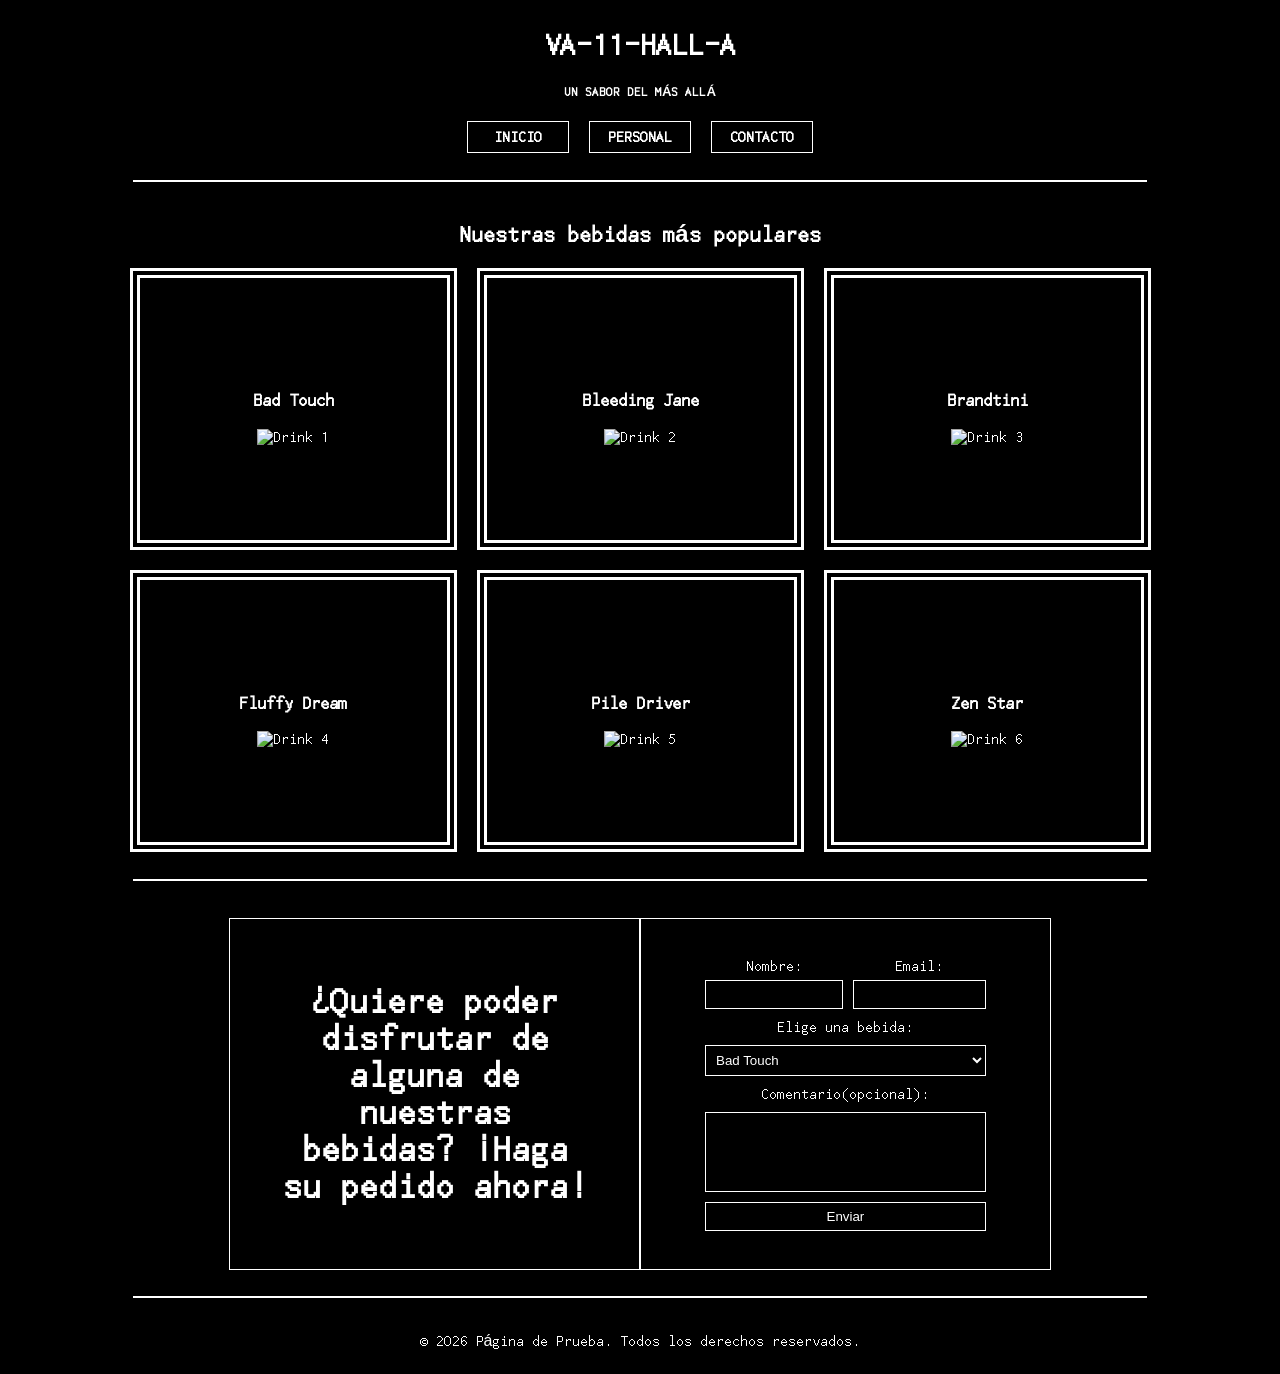
==== index.html @ 818af2e3 "Primer commit" ====
<!DOCTYPE html>
<html lang="en">
<head>
    <meta charset="UTF-8">
    <meta name="viewport" content="width=device-width, initial-scale=1.0">
    <title>Document</title>
    <link rel="stylesheet" href="styles.css">
    <script src="script.js"></script>
</head>
<body>
    <header>
        <h1>VA-11-HALL-A</h1>
        <h5>UN SABOR DEL MÁS ALLÁ</h5>
        <nav>
            <ul>
                <li><a href="#inicio">INICIO</a></li>
                <li><a href="#personal">PERSONAL</a></li>
                <li><a href="#contacto">CONTACTO</a></li>
            </ul>
        </nav>
    </header>
    <hr>
    <section>
        <h2>Nuestras bebidas más populares</h2>
        <div class="bebidas-grid">
            <div class="bebida-card">
                <h3>Bad Touch</h3>
                <img src="drink1.jpg" alt="Drink 1">
            </div>
            <div class="bebida-card">
                <h3>Bleeding Jane</h3>
                <img src="drink2.jpg" alt="Drink 2">
            </div>
            <div class="bebida-card">
                <h3>Brandtini</h3>
                <img src="drink3.jpg" alt="Drink 3">
            </div>
            <div class="bebida-card">
                <h3>Fluffy Dream</h3>
                <img src="drink4.jpg" alt="Drink 4">
            </div>
            <div class="bebida-card">
                <h3>Pile Driver</h3>
                <img src="drink5.jpg" alt="Drink 5">
            </div>
            <div class="bebida-card">
                <h3>Zen Star</h3>
                <img src="drink6.jpg" alt="Drink 6">
            </div>
        </div>
    </section>
    <hr>
    <section class="contacto-flex">
        <div class="itemform item1">
            <h3>¿Quiere poder disfrutar de alguna de nuestras bebidas? ¡Haga su pedido ahora!</h3>
        </div>
        <div class="itemform item2">
            <form>
                <div class="form-inline">
                    <div class="form-grupo">
                        <label for="name">Nombre:</label>
                        <input type="text" id="name" name="name">
                    </div>
                    <div class="form-grupo">
                        <label for="email">Email:</label>
                        <input type="email" id="email" name="email">
                    </div>
                </div>
                <label for="bebidas">Elige una bebida:</label>
                <select id="bebidas" name="bebidas">
                    <option value="bad-touch">Bad Touch</option>
                    <option value="bleeding-jane">Bleeding Jane</option>
                    <option value="brandtini">Brandtini</option>
                    <option value="fluffy-dream">Fluffy Dream</option>
                    <option value="pile-driver">Pile Driver</option>
                    <option value="zen-star">Zen Star</option>
                </select>
                <label for="message">Comentario(opcional):</label>
                <textarea id="message" name="message"></textarea>
                <button type="submit">Enviar</button>
            </form>
        </div>
    </section>
    <hr>
    <footer>
        <p>&copy; 2026 Página de Prueba. Todos los derechos reservados.</p>
    </footer>
</body>
</html>
---- styles.css ----
@font-face {
    font-family: 'VA-11-HALL-A';
    src: url('fonts/VA.otf') format('opentype');
    font-weight: normal;
    font-style: normal;
    font-display: swap;
}

body {
    font-family: 'VA-11-HALL-A', sans-serif;
}

body {
    background-color: #000000;
    color: #ffffff;
    text-align: center;
    display: flex;
    flex-direction: column;
    align-items: center;
    justify-content: center;
}

hr {
    width: 80%;
    border: 1px solid #ffffff;
    margin: 3vh 0 2vh 0;
}

/* Header styles */

ul {
    list-style: none;
    padding: 0;
    margin: 0;
    display: flex;
    justify-content: center;
    gap: 20px;
}

nav ul li {
    width: 100px;
    height: 30px;
    border: 1px solid #ffffff;
    display: flex;
    align-items: center;
    justify-content: center;
}

nav ul li a {
    color: #ffffff;
    text-decoration: none;
    font-weight: bold;
}

/* Drink section styles */

.bebidas-grid {
    display: grid;
    grid-template-columns: repeat(3, 1fr);
    grid-template-rows: repeat(2, 1fr);
    gap: 20px;
    justify-content: center;
}

.bebida-card {
    border: 10px double #ffffff;
    padding: 95px;
    text-align: center;
}

/* Contact section styles */

.contacto-flex {
    width: 65%;
    height: 350px;
    display: flex;
    justify-content: center;
    align-items: center;
    margin-top: 20px;
}

.item1 {
    font-size: 2rem;
    width: 50%;
    height: 100%;
    border: 1px solid #ffffff;
    display: flex;
    align-items: center;
    justify-content: center;
}

.item1 h3 {
    height: 100%;
    width: 75%;
    display: flex;
    align-items: center;
    justify-content: center;
}

.item2 {
    font-size: 1rem;
    width: 50%;
    height: 100%;
    border: 1px solid #ffffff;
    display: flex;
    align-items: center;
    justify-content: center;
}

.item2 form {
    width: 100%;
    display: grid;
    grid-template-columns: 1fr;
    gap: 10px;
    margin: 5vw;
}

.form-inline {
    display: flex;
    align-items: center;
    justify-content: center;
    gap: 10px;
}

.form-grupo input {
    margin-top: 6px;
}

.item2 form input,
.item2 form select,
.item2 form textarea,
.item2 form button {
    width: 100%;
    box-sizing: border-box;
    background-color: #000000;
    color: #ffffff;
    border: 1px solid #ffffff;
    padding: 6px;
}

.item2 form textarea {
    resize: none;
    height: 80px;
}

/* Footer styles */
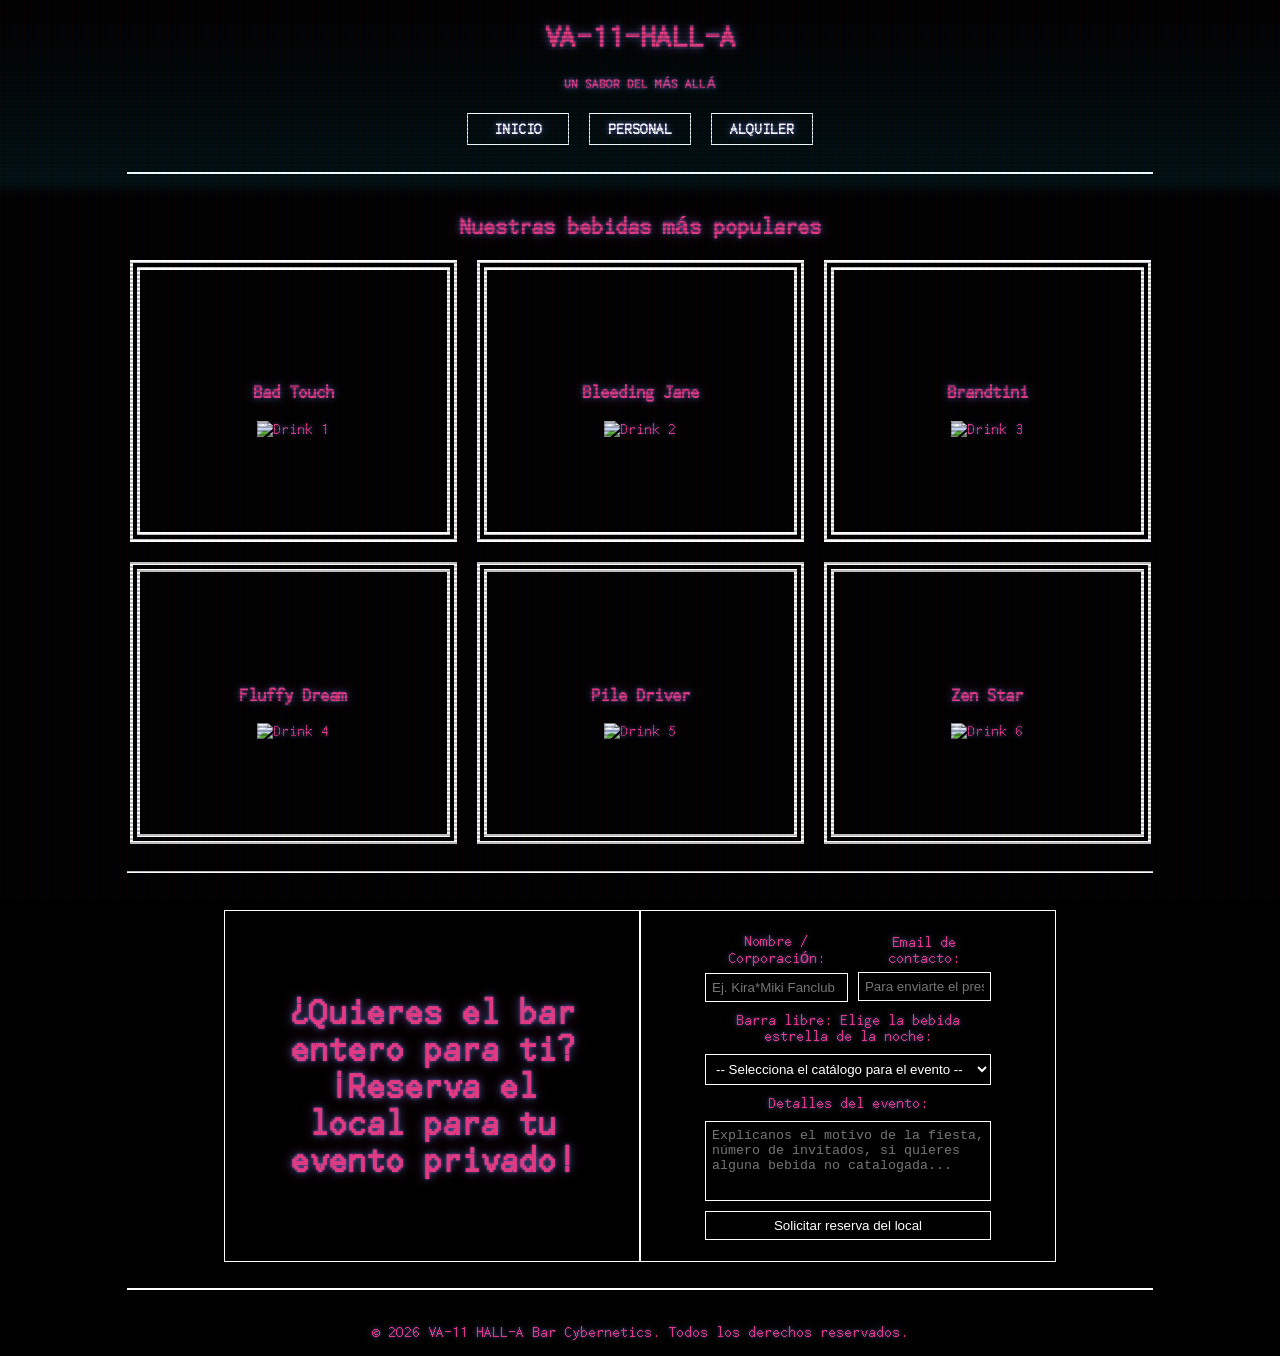
==== commit c754d97b: "Efecto crt" ====
--- a/index.html
+++ b/index.html
@@ -1,21 +1,21 @@
 <!DOCTYPE html>
-<html lang="en">
+<html lang="es">
 <head>
     <meta charset="UTF-8">
     <meta name="viewport" content="width=device-width, initial-scale=1.0">
-    <title>Document</title>
+    <title>VA-11-HALL-A</title>
     <link rel="stylesheet" href="styles.css">
     <script src="script.js"></script>
 </head>
-<body>
-    <header>
+<body class="crt">
+    <header id="inicio">
         <h1>VA-11-HALL-A</h1>
         <h5>UN SABOR DEL MÁS ALLÁ</h5>
         <nav>
             <ul>
                 <li><a href="#inicio">INICIO</a></li>
                 <li><a href="#personal">PERSONAL</a></li>
-                <li><a href="#contacto">CONTACTO</a></li>
+                <li><a href="#contacto">ALQUILER</a></li>
             </ul>
         </nav>
     </header>
@@ -50,40 +50,41 @@
         </div>
     </section>
     <hr>
-    <section class="contacto-flex">
+    <section id="contacto" class="contacto-flex">
         <div class="itemform item1">
-            <h3>¿Quiere poder disfrutar de alguna de nuestras bebidas? ¡Haga su pedido ahora!</h3>
+            <h3>¿Quieres el bar entero para ti? ¡Reserva el local para tu evento privado!</h3>
         </div>
         <div class="itemform item2">
             <form>
                 <div class="form-inline">
                     <div class="form-grupo">
-                        <label for="name">Nombre:</label>
-                        <input type="text" id="name" name="name">
+                        <label for="name">Nombre / Corporación:</label>
+                        <input type="text" id="name" name="name" required placeholder="Ej. Kira*Miki Fanclub">
                     </div>
                     <div class="form-grupo">
-                        <label for="email">Email:</label>
-                        <input type="email" id="email" name="email">
+                        <label for="email">Email de contacto:</label>
+                        <input type="email" id="email" name="email" required placeholder="Para enviarte el presupuesto">
                     </div>
                 </div>
-                <label for="bebidas">Elige una bebida:</label>
-                <select id="bebidas" name="bebidas">
-                    <option value="bad-touch">Bad Touch</option>
-                    <option value="bleeding-jane">Bleeding Jane</option>
-                    <option value="brandtini">Brandtini</option>
-                    <option value="fluffy-dream">Fluffy Dream</option>
-                    <option value="pile-driver">Pile Driver</option>
-                    <option value="zen-star">Zen Star</option>
+                <label for="bebidas">Barra libre: Elige la bebida estrella de la noche:</label>
+                <select id="bebidas" name="bebidas" required>
+                    <option value="">-- Selecciona el catálogo para el evento --</option>
+                    <option value="bad-touch">Bad Touch (Gran ambiente)</option>
+                    <option value="bleeding-jane">Bleeding Jane (Fiesta sobria)</option>
+                    <option value="brandtini">Brandtini (Gala elegante)</option>
+                    <option value="fluffy-dream">Fluffy Dream (Reunión tranquila)</option>
+                    <option value="pile-driver">Pile Driver (Noche intensa)</option>
+                    <option value="zen-star">Zen Star (Tranquilidad total)</option>
                 </select>
-                <label for="message">Comentario(opcional):</label>
-                <textarea id="message" name="message"></textarea>
-                <button type="submit">Enviar</button>
+                <label for="message">Detalles del evento:</label>
+                <textarea id="message" name="message" placeholder="Explícanos el motivo de la fiesta, número de invitados, si quieres alguna bebida no catalogada..."></textarea>
+                <button type="submit">Solicitar reserva del local</button>
             </form>
         </div>
     </section>
     <hr>
     <footer>
-        <p>&copy; 2026 Página de Prueba. Todos los derechos reservados.</p>
+        <p>&copy; 2026 VA-11 HALL-A Bar Cybernetics. Todos los derechos reservados.</p>
     </footer>
 </body>
-</html>+</html>
--- a/styles.css
+++ b/styles.css
@@ -7,17 +7,68 @@
 }
 
 body {
-    font-family: 'VA-11-HALL-A', sans-serif;
-}
-
-body {
-    background-color: #000000;
-    color: #ffffff;
-    text-align: center;
-    display: flex;
-    flex-direction: column;
-    align-items: center;
-    justify-content: center;
+  font-family: 'VA-11-HALL-A', sans-serif;
+  background-color: #000000;
+  text-align: center;
+  display: flex;
+  flex-direction: column;
+  align-items: center;
+  justify-content: center;
+  color: #e03b82; 
+  text-shadow: 
+    0 0 3px rgba(154, 77, 190, 0.8),
+    0 0 8px rgba(0, 229, 255, 0.4),
+    0 0 15px rgba(255, 0, 170, 0.4);
+  margin: 0;
+  min-height: 100vh;
+  position: relative;
+  overflow-x: hidden;
+  animation: crt-flicker 0.15s infinite;
+}
+
+/* Capa superior para las líneas de escaneo (Scanlines) */
+body::after {
+  content: " ";
+  display: block;
+  position: fixed;
+  top: 0; left: 0; bottom: 0; right: 0;
+  background: linear-gradient(rgba(18, 16, 16, 0) 50%, rgba(0, 0, 0, 0.25) 50%), 
+              linear-gradient(90deg, rgba(255, 0, 0, 0.04), rgba(0, 255, 0, 0.01), rgba(0, 0, 255, 0.04));
+  background-size: 100% 4px, 6px 100%;
+  z-index: 99999;
+  pointer-events: none; 
+}
+
+/* Capa para el Barrido de pantalla */
+body::before {
+  content: " ";
+  display: block;
+  position: fixed;
+  top: 0; left: 0; bottom: 0; right: 0;
+
+  background: linear-gradient(to bottom, rgba(255,255,255,0) 0%, rgba(0, 229, 255, 0.08) 10%, rgba(255,255,255,0) 11%);
+  background-size: 100% 200%; 
+  
+  opacity: 1; 
+  z-index: 99998;
+  pointer-events: none;
+  animation: crt-refresh 12s linear infinite;
+}
+
+/* Animaciones obligatorias */
+@keyframes crt-flicker {
+  0% { opacity: 0.993; }
+  50% { opacity: 1; }
+  100% { opacity: 0.997; }
+}
+
+@keyframes crt-refresh {
+  0% {
+    background-position: 0 -100vh;
+  }
+  100% {
+    background-position: 0 100vh;
+  }
 }
 
 hr {
@@ -47,9 +98,19 @@
 }
 
 nav ul li a {
+    width: 100%;
+    height: 100%;
     color: #ffffff;
     text-decoration: none;
     font-weight: bold;
+    display: flex;
+    align-items: center;
+    justify-content: center;
+}
+
+nav ul li a:hover {
+    background-color: #ffffff;
+    color: #000000;
 }
 
 /* Drink section styles */
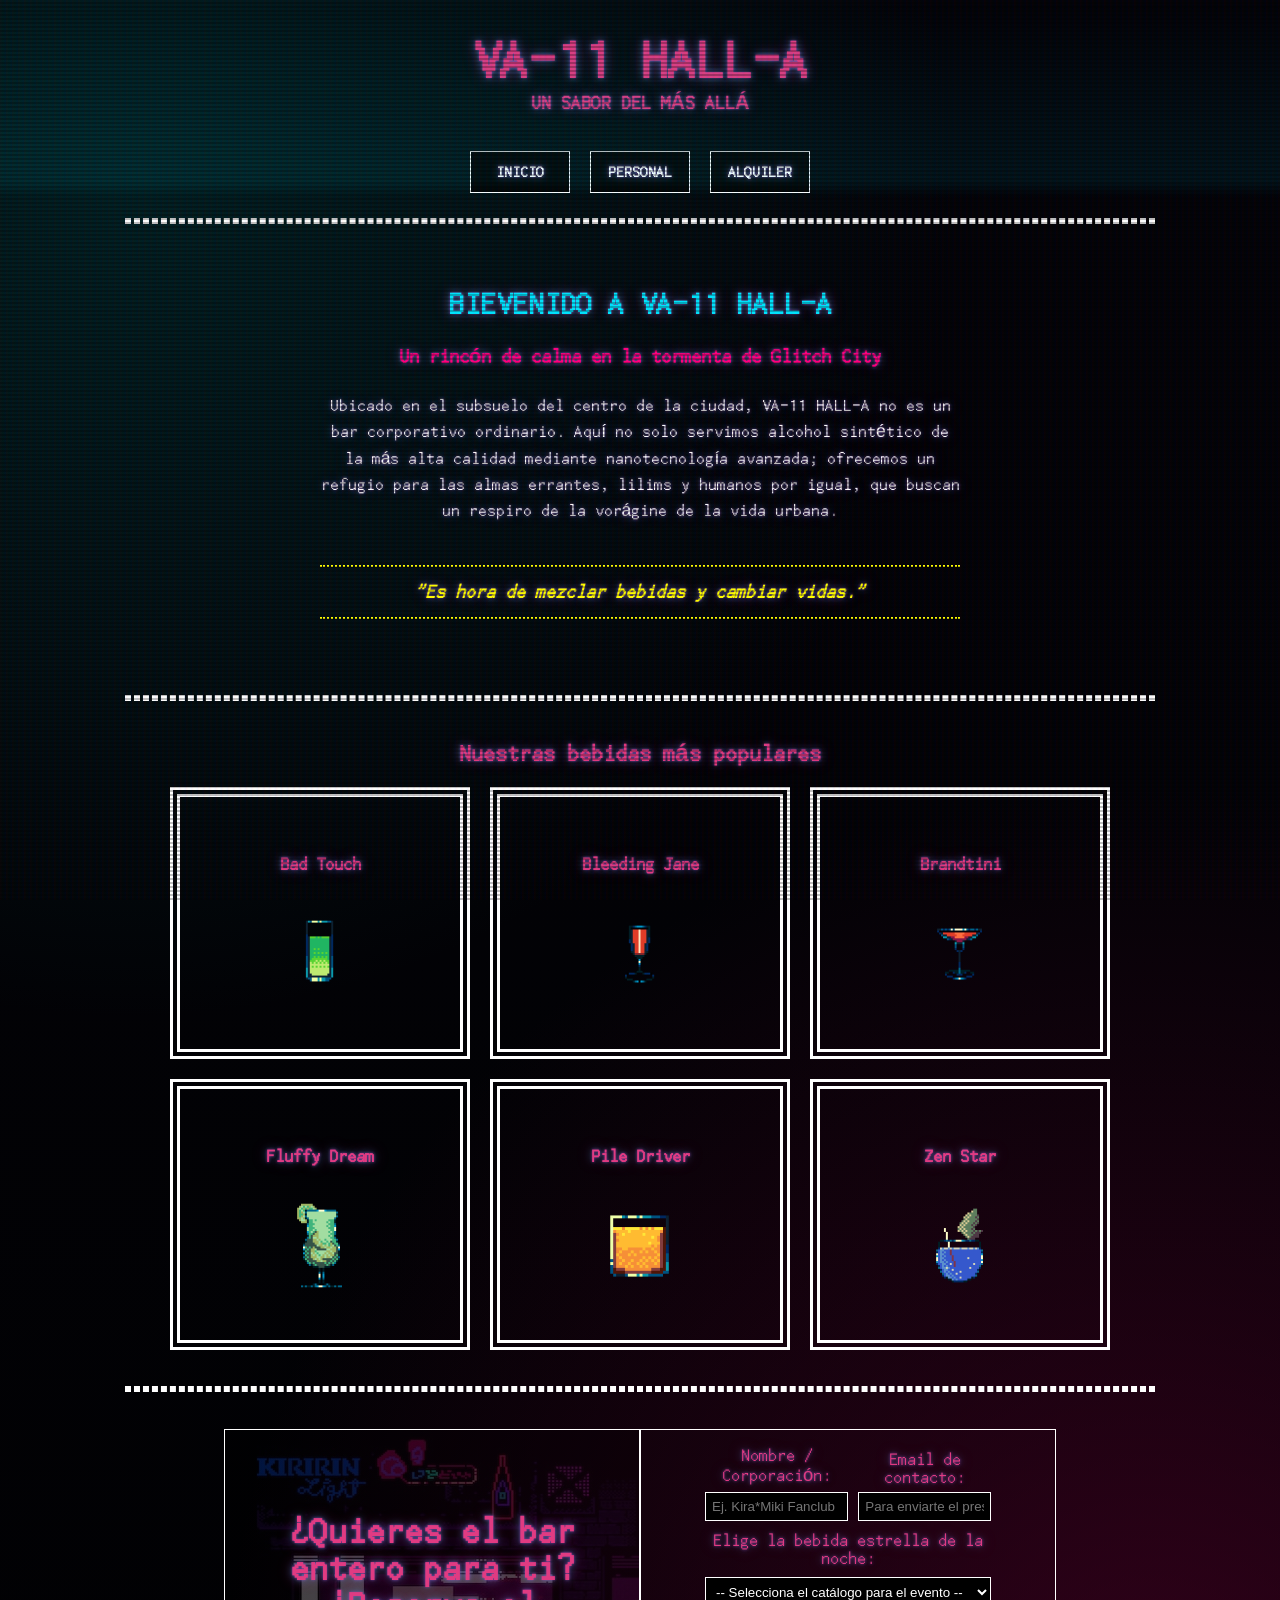
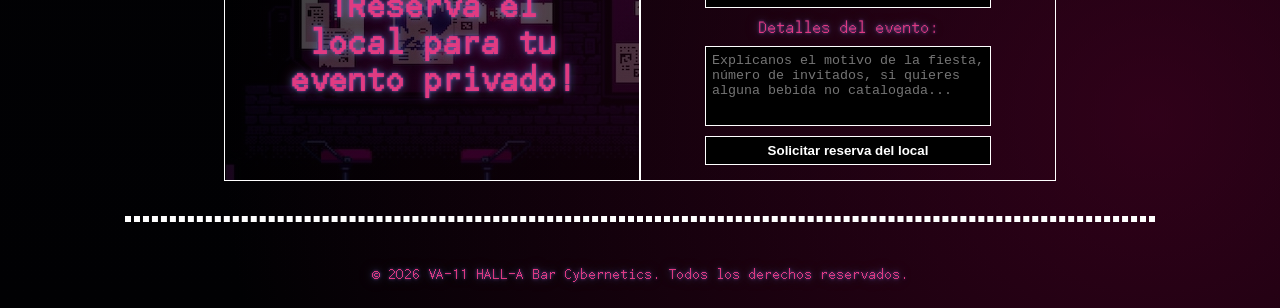
==== commit d8cb2769: "CSS y redirección añadida" ====
--- a/index.html
+++ b/index.html
@@ -9,43 +9,58 @@
 </head>
 <body class="crt">
     <header id="inicio">
-        <h1>VA-11-HALL-A</h1>
-        <h5>UN SABOR DEL MÁS ALLÁ</h5>
+        <h1>VA-11 HALL-A</h1>
+        <h4>UN SABOR DEL MÁS ALLÁ</h4>
         <nav>
             <ul>
-                <li><a href="#inicio">INICIO</a></li>
-                <li><a href="#personal">PERSONAL</a></li>
-                <li><a href="#contacto">ALQUILER</a></li>
+                <li><a href="#inicio" class="boton-cyberpunk">INICIO</a></li>
+                <li><a href="#personal" class="boton-cyberpunk">PERSONAL</a></li>
+                <li><a href="#contacto" class="boton-cyberpunk">ALQUILER</a></li>
             </ul>
         </nav>
     </header>
+    <hr>
+    <section class="bienvenida-cyberpunk">
+        <div>
+            <h2>BIEVENIDO A VA-11 HALL-A</h2>
+            <h3>Un rincón de calma en la tormenta de Glitch City</h3>
+            <p>
+                Ubicado en el subsuelo del centro de la ciudad, VA-11 HALL-A no es un bar corporativo ordinario. 
+                Aquí no solo servimos alcohol sintético de la más alta calidad mediante nanotecnología avanzada; 
+                ofrecemos un refugio para las almas errantes, lilims y humanos por igual, que buscan un respiro de la vorágine de la vida urbana.
+            </p>
+            <p class="lema">
+                <strong>"Es hora de mezclar bebidas y cambiar vidas."</strong>
+            </p>
+        </div>
+    </section>
     <hr>
     <section>
         <h2>Nuestras bebidas más populares</h2>
         <div class="bebidas-grid">
             <div class="bebida-card">
                 <h3>Bad Touch</h3>
-                <img src="drink1.jpg" alt="Drink 1">
+                <img src="img/Bad_Touch.png" alt="Drink 1">
             </div>
             <div class="bebida-card">
                 <h3>Bleeding Jane</h3>
-                <img src="drink2.jpg" alt="Drink 2">
+                <img src="img/Bleeding_Jane.png" alt="Drink 2">
             </div>
             <div class="bebida-card">
                 <h3>Brandtini</h3>
-                <img src="drink3.jpg" alt="Drink 3">
+                <img src="img/Brandtini.png" alt="Drink 3">
             </div>
             <div class="bebida-card">
                 <h3>Fluffy Dream</h3>
-                <img src="drink4.jpg" alt="Drink 4">
+                <img src="img/Fluffy_Dream.png" alt="Drink 4">
             </div>
             <div class="bebida-card">
                 <h3>Pile Driver</h3>
-                <img src="drink5.jpg" alt="Drink 5">
+                <img src="img/Pile_driver.png" alt="Drink 5">
             </div>
             <div class="bebida-card">
                 <h3>Zen Star</h3>
-                <img src="drink6.jpg" alt="Drink 6">
+                <img src="img/Zen_Star.png" alt="Drink 6">
             </div>
         </div>
     </section>
@@ -55,7 +70,7 @@
             <h3>¿Quieres el bar entero para ti? ¡Reserva el local para tu evento privado!</h3>
         </div>
         <div class="itemform item2">
-            <form>
+            <form action="reserva.html" method="POST">
                 <div class="form-inline">
                     <div class="form-grupo">
                         <label for="name">Nombre / Corporación:</label>
@@ -66,7 +81,7 @@
                         <input type="email" id="email" name="email" required placeholder="Para enviarte el presupuesto">
                     </div>
                 </div>
-                <label for="bebidas">Barra libre: Elige la bebida estrella de la noche:</label>
+                <label for="bebidas">Elige la bebida estrella de la noche:</label>
                 <select id="bebidas" name="bebidas" required>
                     <option value="">-- Selecciona el catálogo para el evento --</option>
                     <option value="bad-touch">Bad Touch (Gran ambiente)</option>
@@ -77,8 +92,8 @@
                     <option value="zen-star">Zen Star (Tranquilidad total)</option>
                 </select>
                 <label for="message">Detalles del evento:</label>
-                <textarea id="message" name="message" placeholder="Explícanos el motivo de la fiesta, número de invitados, si quieres alguna bebida no catalogada..."></textarea>
-                <button type="submit">Solicitar reserva del local</button>
+                <textarea id="message" name="message" placeholder="Explícanos el motivo de la fiesta, número de invitados, si quieres alguna bebida no catalogada..." required></textarea>
+                <button type="submit" href="reserva.html">Solicitar reserva del local</button>
             </form>
         </div>
     </section>
--- a/styles.css
+++ b/styles.css
@@ -8,7 +8,10 @@
 
 body {
   font-family: 'VA-11-HALL-A', sans-serif;
-  background-color: #000000;
+  background: 
+    radial-gradient(circle at 10% 10%, rgba(0, 77, 77, 0.4) 0%, transparent 40%),
+    radial-gradient(circle at 90% 90%, rgba(94, 0, 47, 0.5) 0%, transparent 45%),
+    linear-gradient(180deg, #030308 0%, #010103 100%);
   text-align: center;
   display: flex;
   flex-direction: column;
@@ -27,6 +30,7 @@
 }
 
 /* Capa superior para las líneas de escaneo (Scanlines) */
+
 body::after {
   content: " ";
   display: block;
@@ -39,7 +43,8 @@
   pointer-events: none; 
 }
 
-/* Capa para el Barrido de pantalla */
+/* Capa para el barrido de pantalla */
+
 body::before {
   content: " ";
   display: block;
@@ -56,6 +61,7 @@
 }
 
 /* Animaciones obligatorias */
+
 @keyframes crt-flicker {
   0% { opacity: 0.993; }
   50% { opacity: 1; }
@@ -73,11 +79,25 @@
 
 hr {
     width: 80%;
-    border: 1px solid #ffffff;
-    margin: 3vh 0 2vh 0;
-}
-
-/* Header styles */
+    border:3px dashed #ffffff;
+    margin: 4vh 0 2vh 0;
+}
+
+header h1 {
+    font-size: 3.5rem;
+    margin: 2rem 0 0.1rem 0;
+}
+
+header h4 {
+    font-size: 1.25rem;
+    margin: 0.1rem 0 3rem 0;
+}
+
+button {
+    cursor: pointer;
+}
+
+/* Estilos para la lista de navegación */
 
 ul {
     list-style: none;
@@ -90,15 +110,14 @@
 
 nav ul li {
     width: 100px;
-    height: 30px;
-    border: 1px solid #ffffff;
-    display: flex;
-    align-items: center;
-    justify-content: center;
-}
-
-nav ul li a {
-    width: 100%;
+    height: 20px;
+    display: flex;
+    align-items: center;
+    justify-content: center;
+}
+
+.boton-cyberpunk {
+    width: 7.5vw;
     height: 100%;
     color: #ffffff;
     text-decoration: none;
@@ -106,14 +125,53 @@
     display: flex;
     align-items: center;
     justify-content: center;
-}
-
-nav ul li a:hover {
+    margin: 3vh auto;
+}
+
+.boton-cyberpunk:hover {
     background-color: #ffffff;
     color: #000000;
 }
 
-/* Drink section styles */
+/* Estilos para la sección de bienvenida */
+
+.bienvenida-cyberpunk {
+    padding: 20px;
+    text-align: center;
+    max-width: 50%;
+    margin: 0 auto;
+}
+
+.bienvenida-cyberpunk h2 {
+    font-size: 2rem;
+    margin-bottom: 10px;
+    color: #00e5ff;
+}
+
+.bienvenida-cyberpunk h3 {
+    font-size: 1.3rem;
+    line-height: 1.5;
+    color: #ff007f;
+}
+
+.bienvenida-cyberpunk p {
+    font-size: 1.1rem;
+    line-height: 1.5;
+    color: #ffffff;
+}
+
+.bienvenida-cyberpunk .lema {
+    font-size: 1.25rem;
+    font-style: italic;
+    line-height: 1.5;
+    margin-top: 40px;
+    color: #ffff00;
+    border-top: 2px dotted #ffff00;
+    border-bottom: 2px dotted #ffff00;
+    padding: 10px 0;
+}
+
+/* Sección de bebidas */
 
 .bebidas-grid {
     display: grid;
@@ -125,11 +183,17 @@
 
 .bebida-card {
     border: 10px double #ffffff;
-    padding: 95px;
+    padding: 40px;
     text-align: center;
 }
 
-/* Contact section styles */
+.bebida-card img {
+    width: 100%;
+    max-width: 200px;
+    margin-top: 10px;
+}
+
+/* Sección de contacto */
 
 .contacto-flex {
     width: 65%;
@@ -141,6 +205,7 @@
 }
 
 .item1 {
+    position: relative;
     font-size: 2rem;
     width: 50%;
     height: 100%;
@@ -148,9 +213,24 @@
     display: flex;
     align-items: center;
     justify-content: center;
+    overflow: hidden;
+}
+
+.item1::before {
+    content: "";
+    position: absolute;
+    top: 0;
+    left: 0;
+    width: 100%;
+    height: 100%;
+    background-image: url('img/descarga.jpeg');
+    opacity: 0.25; 
+    z-index: 1;
 }
 
 .item1 h3 {
+    position: relative;
+    z-index: 2;
     height: 100%;
     width: 75%;
     display: flex;
@@ -159,7 +239,7 @@
 }
 
 .item2 {
-    font-size: 1rem;
+    font-size: 1.15rem;
     width: 50%;
     height: 100%;
     border: 1px solid #ffffff;
@@ -178,7 +258,7 @@
 
 .form-inline {
     display: flex;
-    align-items: center;
+    align-items: end;
     justify-content: center;
     gap: 10px;
 }
@@ -204,5 +284,76 @@
     height: 80px;
 }
 
-/* Footer styles */
-
+form button {
+    width: 100%;
+    height: 100%;
+    color: #ffffff;
+    text-decoration: none;
+    font-weight: bold;
+    display: flex;
+    align-items: center;
+    justify-content: center;
+}
+form button:hover {
+    background-color: #ffffff;
+    color: #000000;
+}
+
+/* Estilos para el pie de página */
+
+footer {
+    padding: 10px;
+    text-align: center;
+}
+
+/* Estilos para reserva */
+.agradecimiento {
+    font-size: 3.5rem;
+}
+
+.mensaje {
+    font-size: 1.25rem;
+    color: #00e5ff;
+}
+
+.mensaje2 {
+    font-size: 1.25rem;
+    color: #00e5ff;
+}
+
+.boton-cyberpunk {
+    text-decoration: none;
+    background-color: #000000;
+    color: #ffffff;
+    border: 1px solid #ffffff;
+    padding: 10px;
+}
+
+.boton-cyberpunk:hover {
+    background-color: #ffffff;
+    color: #000000;
+}
+
+.secreto {
+  position: absolute;
+  background: none;
+  border: none;
+  bottom: 0;
+  right: 0;
+}
+
+.secreto .img-activada {
+  display: none;
+}
+
+.secreto .img-desactivada {
+  opacity: 0.2;
+}
+
+.secreto:hover .img-desactivada {
+  display: none;
+}
+
+.secreto:hover .img-activada {
+  display: inline-block;
+}
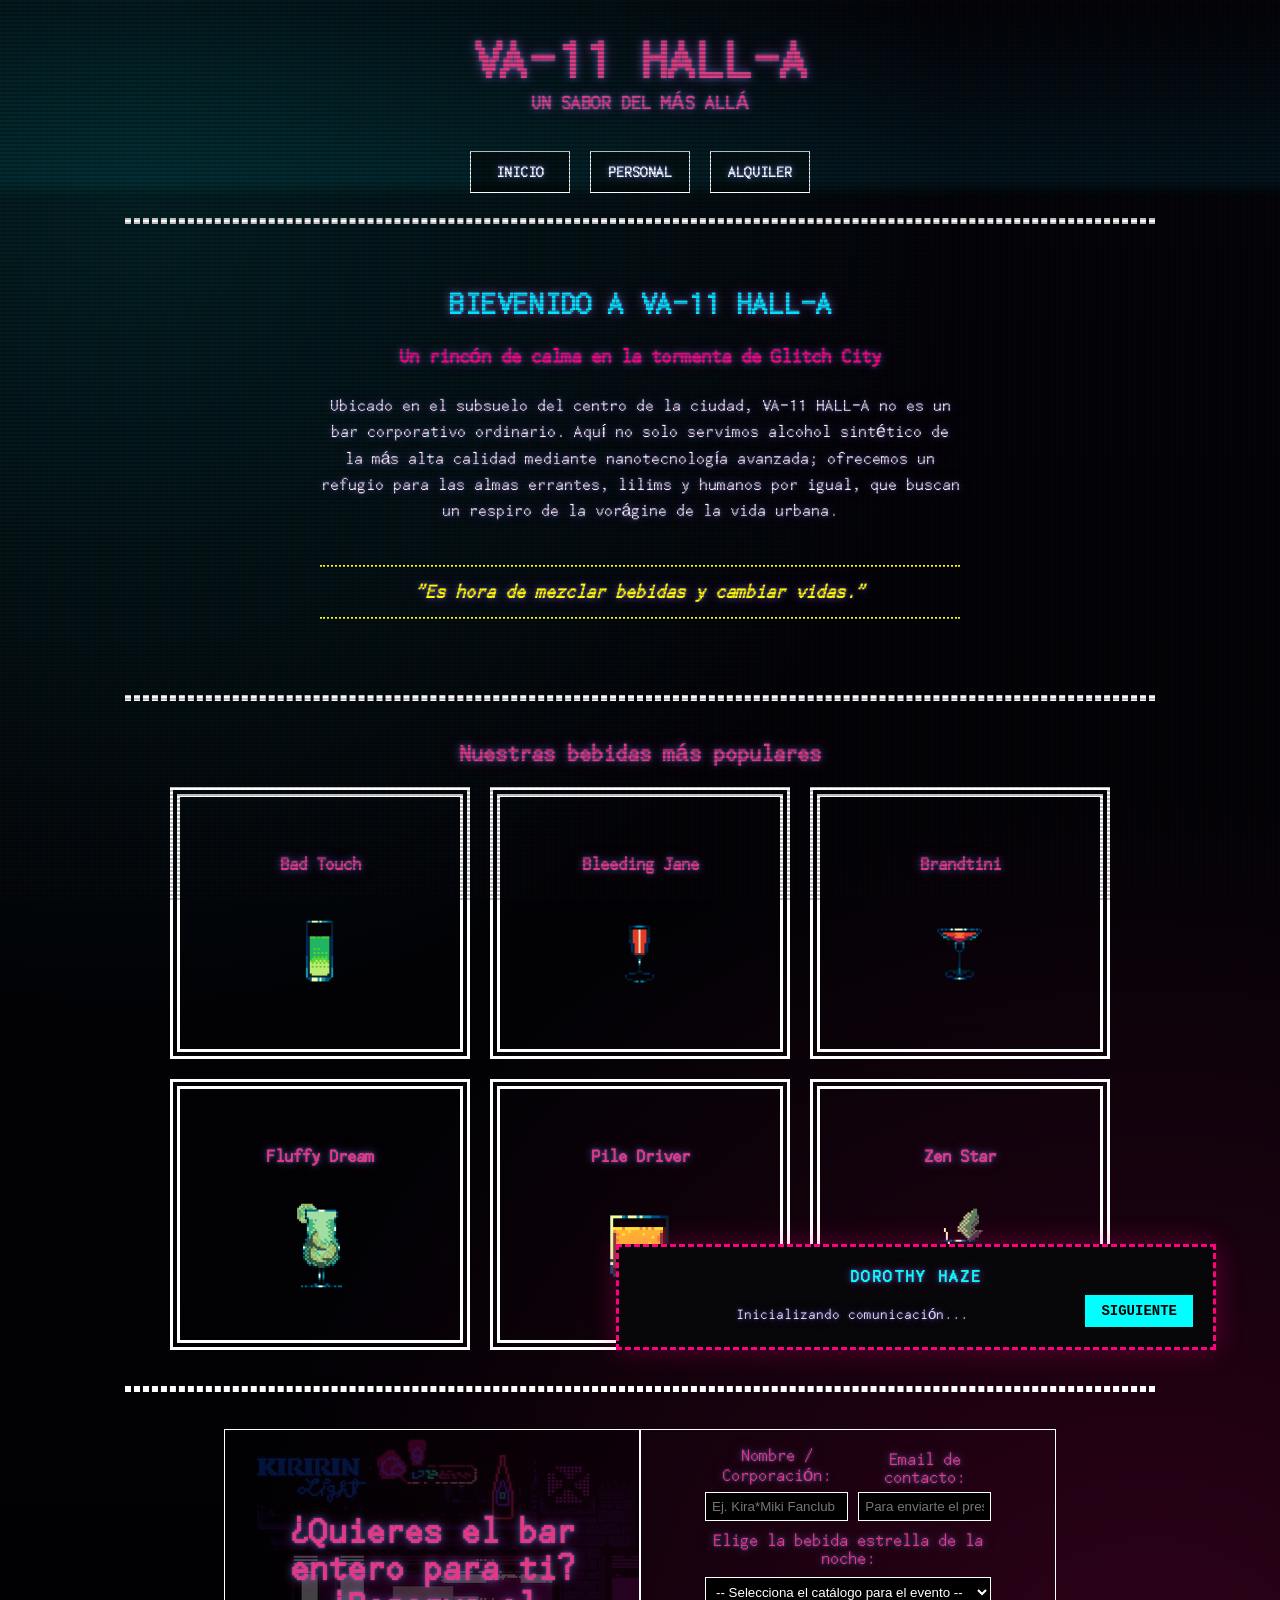
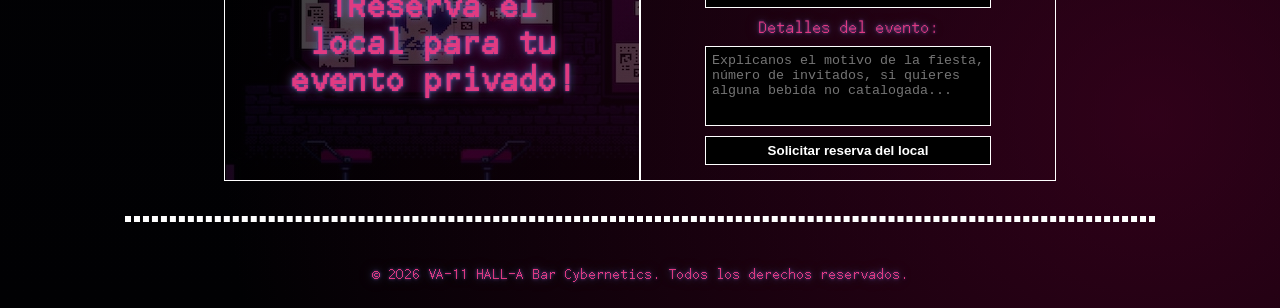
==== commit ee46b375: "Añadido diseño y funcionamiento estilo VN" ====
--- a/index.html
+++ b/index.html
@@ -5,11 +5,10 @@
     <meta name="viewport" content="width=device-width, initial-scale=1.0">
     <title>VA-11-HALL-A</title>
     <link rel="stylesheet" href="styles.css">
-    <script src="script.js"></script>
 </head>
 <body class="crt">
-    <header id="inicio">
-        <h1>VA-11 HALL-A</h1>
+    <header>
+        <h1 id="inicio" >VA-11 HALL-A</h1>
         <h4>UN SABOR DEL MÁS ALLÁ</h4>
         <nav>
             <ul>
@@ -20,7 +19,7 @@
         </nav>
     </header>
     <hr>
-    <section class="bienvenida-cyberpunk">
+    <section id="bienvenida" class="bienvenida-cyberpunk">
         <div>
             <h2>BIEVENIDO A VA-11 HALL-A</h2>
             <h3>Un rincón de calma en la tormenta de Glitch City</h3>
@@ -35,7 +34,7 @@
         </div>
     </section>
     <hr>
-    <section>
+    <section id="bebidas">
         <h2>Nuestras bebidas más populares</h2>
         <div class="bebidas-grid">
             <div class="bebida-card">
@@ -98,8 +97,24 @@
         </div>
     </section>
     <hr>
-    <footer>
+    <footer id="footer">
         <p>&copy; 2026 VA-11 HALL-A Bar Cybernetics. Todos los derechos reservados.</p>
     </footer>
+
+    <!--  SECRETO -->
+    <div id="custom-overlay" class="driver-overlay"></div>
+
+    <div id="dorothy-vn-container">
+        <div id="dorothy-sprite" class="vn-sprite"></div>
+        <div class="vn-dialog-box">
+            <div class="vn-name">Dorothy Haze</div>
+            <div class="vn-content-row">
+                <p id="vn-text-box" class="vn-text">Inicializando comunicación...</p>
+                <button id="vn-btn-avanzar" class="vn-next-btn">Siguiente</button>
+            </div>
+        </div>
+    </div>
+
+    <script src="script.js"></script>
 </body>
 </html>
--- a/styles.css
+++ b/styles.css
@@ -307,6 +307,7 @@
 }
 
 /* Estilos para reserva */
+
 .agradecimiento {
     font-size: 3.5rem;
 }
@@ -334,7 +335,7 @@
     color: #000000;
 }
 
-.secreto {
+#secreto {
   position: absolute;
   background: none;
   border: none;
@@ -342,18 +343,134 @@
   right: 0;
 }
 
-.secreto .img-activada {
+#secreto .img-activada {
   display: none;
 }
 
-.secreto .img-desactivada {
+#secreto .img-desactivada {
   opacity: 0.2;
 }
 
-.secreto:hover .img-desactivada {
+#secreto:hover .img-desactivada {
   display: none;
 }
 
-.secreto:hover .img-activada {
+#secreto:hover .img-activada {
   display: inline-block;
 }
+
+/* Capa del fondo oscuro */
+
+.driver-overlay {
+  position: fixed;
+  top: 0;
+  right: 0;
+  bottom: 0;
+  left: 0;
+  background: #000000;
+  opacity: 0;
+  z-index: 99998;
+  transition: opacity 0.3s ease;
+  pointer-events: none;
+}
+
+/* Elemento que se resalta con el tour */
+
+.driver-highlighted-element {
+  position: relative !important;
+  z-index: 99999 !important;
+  box-shadow: 0 0 25px rgba(0, 255, 255, 0.4);
+}
+
+/* Interfaz estilo VN */
+
+#dorothy-vn-container {
+  position: fixed;
+  bottom: -450px; /* Escondida por debajo */
+  right: 5%;
+  width: 600px;
+  display: flex;
+  flex-direction: column;
+  align-items: flex-end;
+  z-index: 100000; /* Por encima de la capa oscura */
+  transition: bottom 0.8s cubic-bezier(0.175, 0.885, 0.32, 1.1);
+}
+
+/* Clase para deslizar la caja hacia arriba */
+
+#dorothy-vn-container.active {
+  bottom: 25px;
+}
+
+/* Sprite de Dorothy */
+
+.vn-sprite {
+  width: 160px;
+  height: 170px;
+  margin-right: 40px;
+  z-index: 2;
+  background-size: contain;
+  background-repeat: no-repeat;
+  background-position: bottom center;
+}
+
+/* Caja de diálogo */
+
+.vn-dialog-box {
+  width: 100%;
+  background-color: #07070a;
+  border: 3px dashed #ff007f;
+  padding: 20px;
+  box-sizing: border-box;
+  display: flex;
+  flex-direction: column;
+  gap: 10px;
+  box-shadow: 0 0 25px rgba(255, 0, 127, 0.3);
+}
+
+/* Nombre del personaje */
+
+.vn-name {
+  color: #00ffff;
+  font-size: 18px;
+  font-weight: bold;
+  text-transform: uppercase;
+  letter-spacing: 2px;
+}
+
+/* Contenido de la caja (texto y botón) */
+
+.vn-content-row {
+  display: flex;
+  justify-content: space-between;
+  align-items: flex-end;
+  gap: 20px;
+}
+
+/* Texto del contenedor */
+
+.vn-text {
+  color: #e2e2ff;
+  font-size: 15px;
+  line-height: 1.6;
+  margin: 0;
+  flex-grow: 1;
+}
+
+/* Botón del contenedor */
+
+.vn-next-btn {
+  background-color: #00ffff;
+  color: #000000;
+  border: none;
+  font-family: 'Courier New', Courier, monospace;
+  font-weight: bold;
+  padding: 8px 16px;
+  cursor: pointer;
+  font-size: 14px;
+  text-transform: uppercase;
+}
+
+.vn-next-btn:hover {
+  background-color: #ffffff;
+}
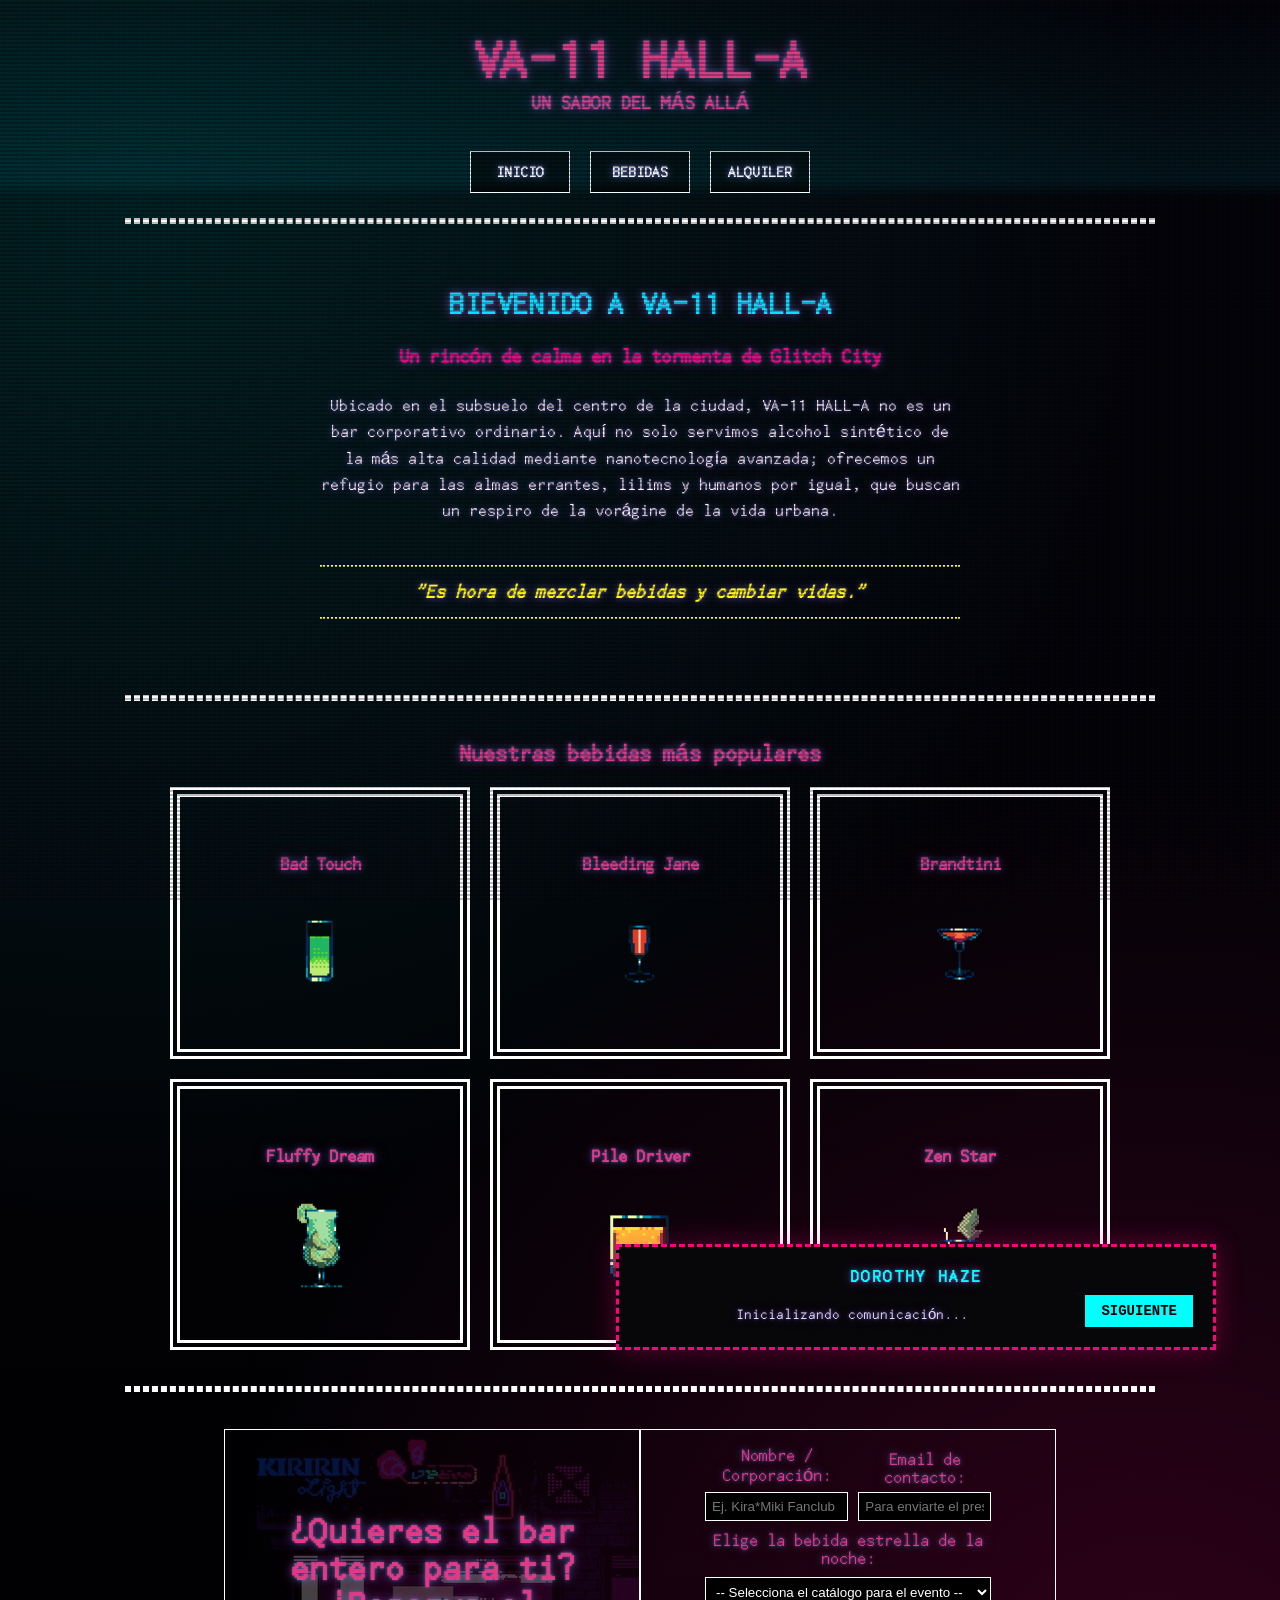
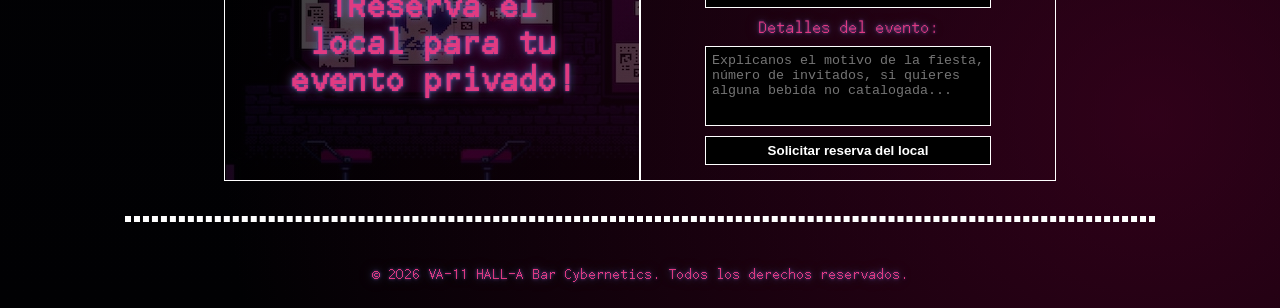
==== commit b6937bee: "Retoques varios" ====
--- a/index.html
+++ b/index.html
@@ -13,7 +13,7 @@
         <nav>
             <ul>
                 <li><a href="#inicio" class="boton-cyberpunk">INICIO</a></li>
-                <li><a href="#personal" class="boton-cyberpunk">PERSONAL</a></li>
+                <li><a href="#bebidas" class="boton-cyberpunk">BEBIDAS</a></li>
                 <li><a href="#contacto" class="boton-cyberpunk">ALQUILER</a></li>
             </ul>
         </nav>
@@ -101,7 +101,7 @@
         <p>&copy; 2026 VA-11 HALL-A Bar Cybernetics. Todos los derechos reservados.</p>
     </footer>
 
-    <!--  SECRETO -->
+    <!-- SECRETO -->
     <div id="custom-overlay" class="driver-overlay"></div>
 
     <div id="dorothy-vn-container">
--- a/styles.css
+++ b/styles.css
@@ -1,3 +1,5 @@
+/* Fuente personalizada */
+
 @font-face {
     font-family: 'VA-11-HALL-A';
     src: url('fonts/VA.otf') format('opentype');
@@ -6,10 +8,12 @@
     font-display: swap;
 }
 
+/* Estilos generales y efectos varios (crt, gradientes para el fondo) */
+
 body {
   font-family: 'VA-11-HALL-A', sans-serif;
   background: 
-    radial-gradient(circle at 10% 10%, rgba(0, 77, 77, 0.4) 0%, transparent 40%),
+    radial-gradient(circle at 10% 10%, rgba(0, 77, 77, 0.4) 0%, transparent 50%),
     radial-gradient(circle at 90% 90%, rgba(94, 0, 47, 0.5) 0%, transparent 45%),
     linear-gradient(180deg, #030308 0%, #010103 100%);
   text-align: center;
@@ -20,7 +24,7 @@
   color: #e03b82; 
   text-shadow: 
     0 0 3px rgba(154, 77, 190, 0.8),
-    0 0 8px rgba(0, 229, 255, 0.4),
+    0 0 8px rgba(0, 229, 255, 0.4), 
     0 0 15px rgba(255, 0, 170, 0.4);
   margin: 0;
   min-height: 100vh;
@@ -29,7 +33,7 @@
   animation: crt-flicker 0.15s infinite;
 }
 
-/* Capa superior para las líneas de escaneo (Scanlines) */
+/* Capa superior para las líneas de escaneo */
 
 body::after {
   content: " ";
@@ -43,7 +47,7 @@
   pointer-events: none; 
 }
 
-/* Capa para el barrido de pantalla */
+/* Capa para el barrido de pantalla (cada 12s) */
 
 body::before {
   content: " ";
@@ -60,7 +64,7 @@
   animation: crt-refresh 12s linear infinite;
 }
 
-/* Animaciones obligatorias */
+/* Animaciones obligatorias para el funcionamiento de los efectos */
 
 @keyframes crt-flicker {
   0% { opacity: 0.993; }
@@ -77,6 +81,8 @@
   }
 }
 
+/* Cabecera */
+
 hr {
     width: 80%;
     border:3px dashed #ffffff;
@@ -97,7 +103,7 @@
     cursor: pointer;
 }
 
-/* Estilos para la lista de navegación */
+/* Lista de navegación */
 
 ul {
     list-style: none;
@@ -133,7 +139,7 @@
     color: #000000;
 }
 
-/* Estilos para la sección de bienvenida */
+/* Sección de bienvenida */
 
 .bienvenida-cyberpunk {
     padding: 20px;
@@ -185,6 +191,12 @@
     border: 10px double #ffffff;
     padding: 40px;
     text-align: center;
+    transition: transform 0.15s ease-in-out;
+    cursor: pointer;
+}
+
+.bebida-card:hover {
+  transform: scale(1.1);
 }
 
 .bebida-card img {
@@ -203,6 +215,8 @@
     align-items: center;
     margin-top: 20px;
 }
+
+/* Parte izquierda */
 
 .item1 {
     position: relative;
@@ -237,6 +251,8 @@
     align-items: center;
     justify-content: center;
 }
+
+/* Parte derecha */
 
 .item2 {
     font-size: 1.15rem;
@@ -299,14 +315,14 @@
     color: #000000;
 }
 
-/* Estilos para el pie de página */
+/* Pie de página */
 
 footer {
     padding: 10px;
     text-align: center;
 }
 
-/* Estilos para reserva */
+/* Estilos únicos para reserva (reserva.html) */
 
 .agradecimiento {
     font-size: 3.5rem;
@@ -335,6 +351,8 @@
     color: #000000;
 }
 
+/* Botón escondido */
+
 #secreto {
   position: absolute;
   background: none;
@@ -342,6 +360,8 @@
   bottom: 0;
   right: 0;
 }
+
+/* Cambio de imagen y opacidad al hacer hover */
 
 #secreto .img-activada {
   display: none;
@@ -393,7 +413,7 @@
   flex-direction: column;
   align-items: flex-end;
   z-index: 100000; /* Por encima de la capa oscura */
-  transition: bottom 0.8s cubic-bezier(0.175, 0.885, 0.32, 1.1);
+  transition: bottom 1s cubic-bezier(0.175, 0.885, 0.32, 1.1);
 }
 
 /* Clase para deslizar la caja hacia arriba */
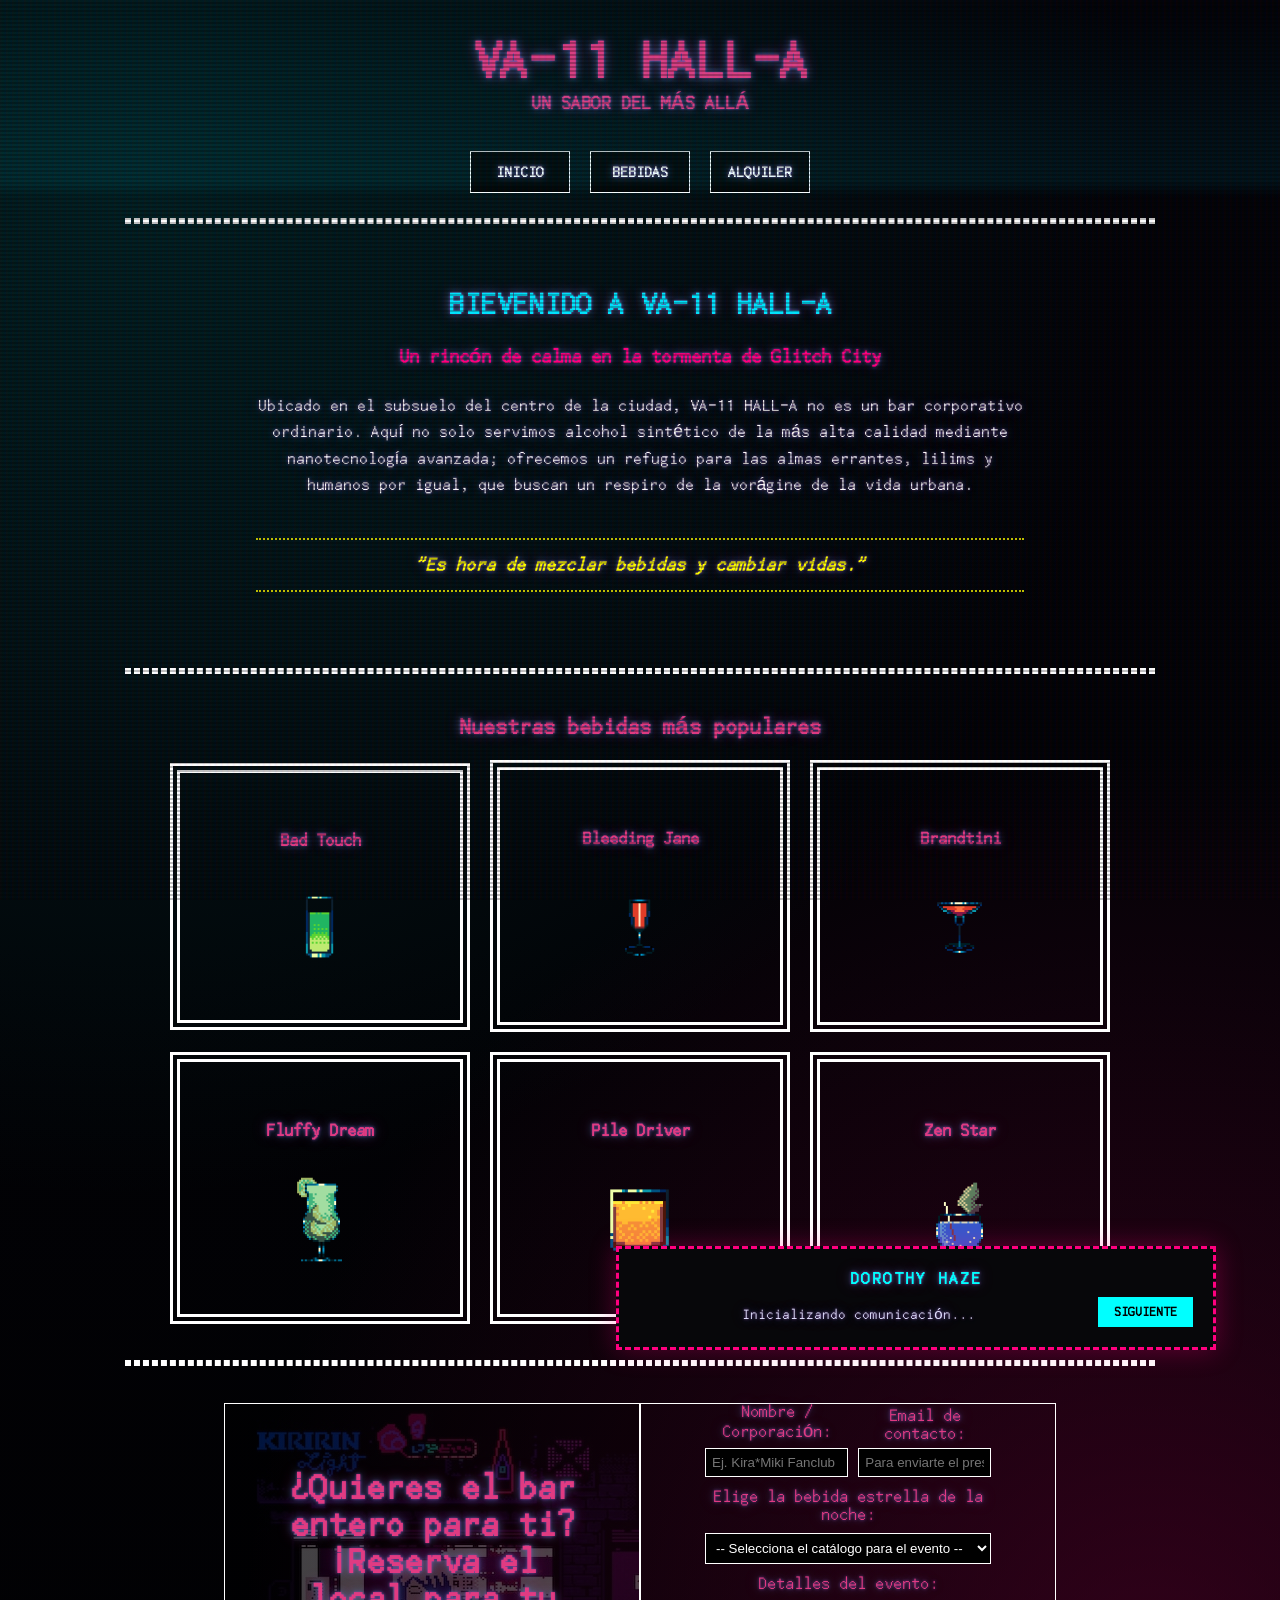
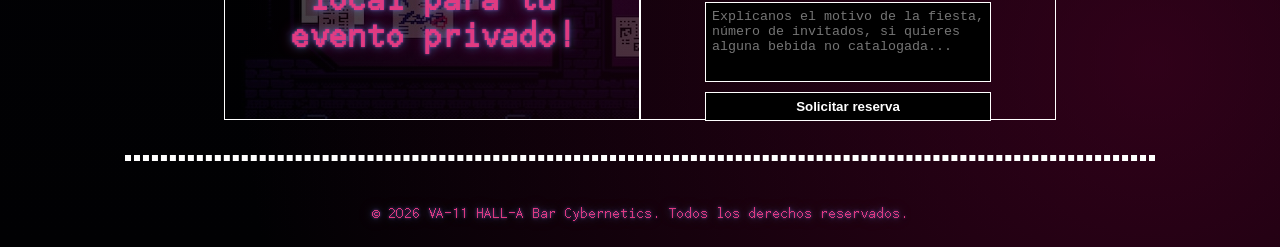
==== commit 7b8ef502: "Añadidas media queries" ====
--- a/index.html
+++ b/index.html
@@ -92,7 +92,7 @@
                 </select>
                 <label for="message">Detalles del evento:</label>
                 <textarea id="message" name="message" placeholder="Explícanos el motivo de la fiesta, número de invitados, si quieres alguna bebida no catalogada..." required></textarea>
-                <button type="submit" href="reserva.html">Solicitar reserva del local</button>
+                <button type="submit" href="reserva.html">Solicitar reserva</button>
             </form>
         </div>
     </section>
--- a/styles.css
+++ b/styles.css
@@ -144,7 +144,7 @@
 .bienvenida-cyberpunk {
     padding: 20px;
     text-align: center;
-    max-width: 50%;
+    max-width: 60%;
     margin: 0 auto;
 }
 
@@ -185,6 +185,7 @@
     grid-template-rows: repeat(2, 1fr);
     gap: 20px;
     justify-content: center;
+    align-items: center;
 }
 
 .bebida-card {
@@ -196,7 +197,7 @@
 }
 
 .bebida-card:hover {
-  transform: scale(1.1);
+  transform: scale(1.05);
 }
 
 .bebida-card img {
@@ -209,7 +210,7 @@
 
 .contacto-flex {
     width: 65%;
-    height: 350px;
+    height: 35vh;
     display: flex;
     justify-content: center;
     align-items: center;
@@ -310,6 +311,7 @@
     align-items: center;
     justify-content: center;
 }
+
 form button:hover {
     background-color: #ffffff;
     color: #000000;
@@ -349,6 +351,125 @@
 .boton-cyberpunk:hover {
     background-color: #ffffff;
     color: #000000;
+}
+
+/* Media queries */
+
+@media (max-width:1000px) {
+
+  header h1 {
+    font-size: 2.5rem;
+  }
+
+  header h4 {
+    font-size: 1rem;
+  }
+
+  .boton-cyberpunk {
+    width: 15vw;
+    height: 80%;
+  }
+  
+  a {
+    font-size: 12px;
+  }
+
+  #bienvenida {
+    width: 100%;
+  }
+
+  #bienvenida h2 {
+    font-size: 1.1rem;
+  }
+
+  #bienvenida h3 {
+    font-size: 0.9rem;
+  }
+
+  #bienvenida p {
+    font-size: 0.7rem;
+  }
+
+  #bebidas h2 {
+    font-size: 5vw;
+  }
+
+  .bebidas-grid {
+    display: grid;
+    grid-template-columns: repeat(2, 1fr);
+    grid-template-rows: repeat(3, 1fr);
+    gap: 5vw;
+    justify-items: center;
+    align-items: center;
+    width: 90%;
+    margin: 0 auto; 
+  }
+
+  .bebida-card {
+    border: 5px double #ffffff;
+    padding: 10px;
+    width: 80%;
+  }
+
+  .bebida-card h3 {
+    font-size: 14px;
+  }
+
+  .bebida-card:hover {
+    transform: scale(1.035);
+  }
+
+  .bebida-card img {
+    width: 90%;
+    max-width: 100px;
+    margin-top: 10px;
+  }
+
+  .item1 {
+    font-size: 0.9rem;
+  }
+
+  .contacto-flex {
+    height: 25vh;
+  }
+
+  .item2 {
+    font-size: 10px;
+    overflow: auto;
+  }
+
+  .item2 form {
+    gap: 1vh;
+  }
+
+  .form-inline {
+    display: flex;
+    flex-direction: column;
+    justify-content: center;
+    gap: 5px;
+  }
+
+  .item2 form input,
+  .item2 form select,
+  .item2 form textarea,
+  .item2 form button {
+    padding: 1px;
+  }
+
+  #message {
+    height: 3vh;
+  }
+
+  input::placeholder,
+  #message::placeholder,
+  select#bebidas,
+  form button {
+    font-size: 8px;
+  }
+
+  footer {
+    font-size: 8px;
+  }
 }
 
 /* Botón escondido */
@@ -483,7 +604,7 @@
   background-color: #00ffff;
   color: #000000;
   border: none;
-  font-family: 'Courier New', Courier, monospace;
+  font-family: 'VA-11-HALL-A', Courier, monospace;
   font-weight: bold;
   padding: 8px 16px;
   cursor: pointer;
@@ -493,4 +614,4 @@
 
 .vn-next-btn:hover {
   background-color: #ffffff;
-}
+}
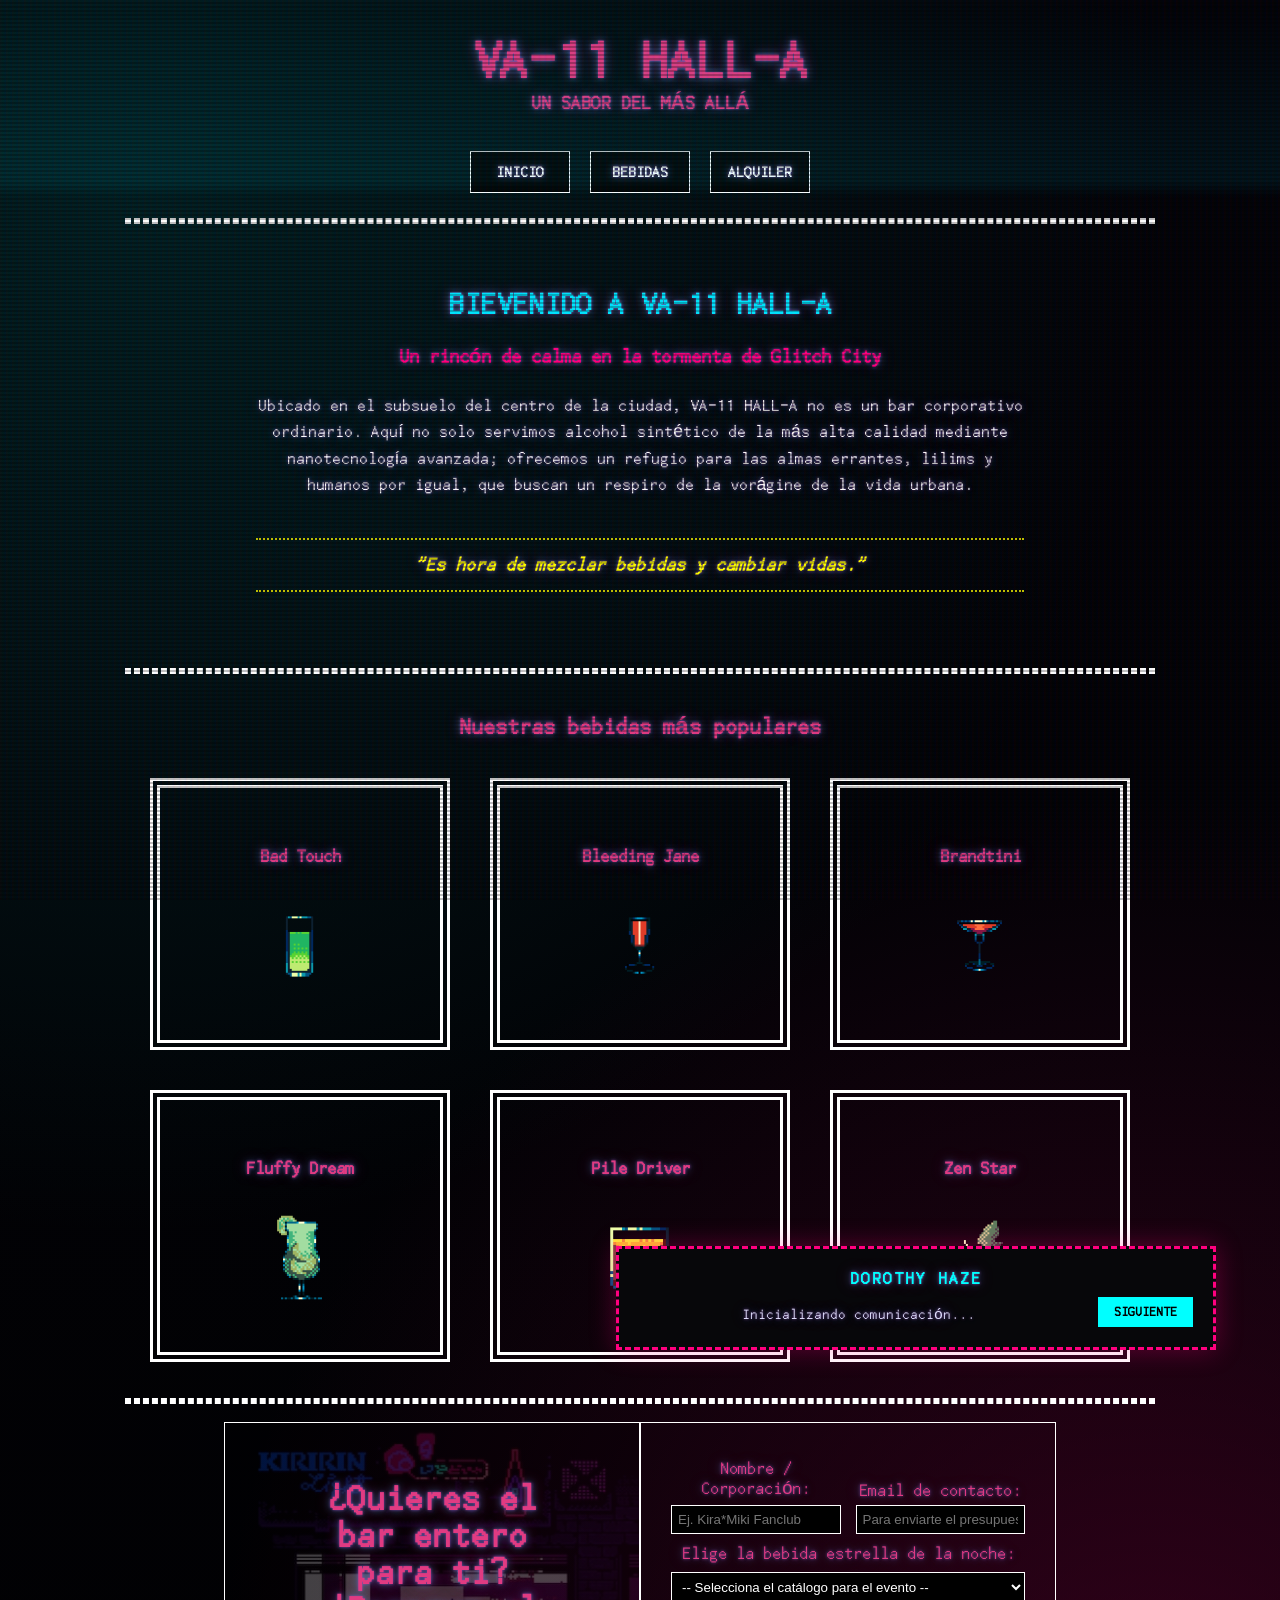
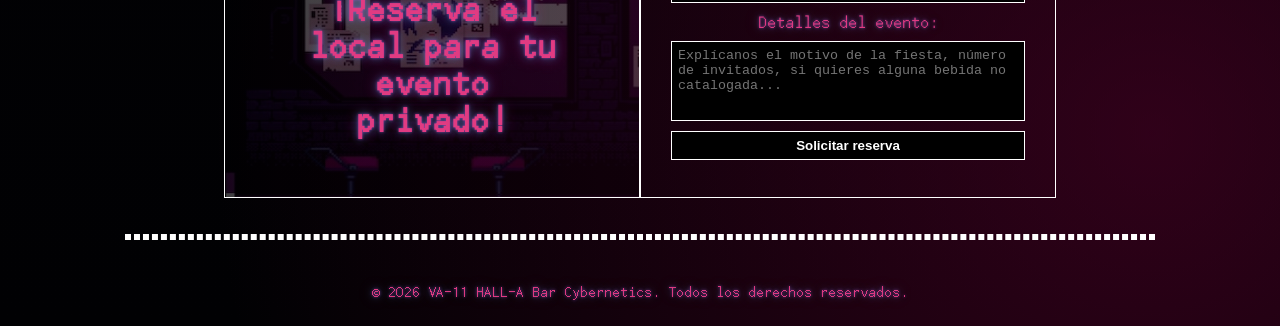
==== commit 287ae1e3: "Retoques finales" ====
--- a/index.html
+++ b/index.html
@@ -3,7 +3,8 @@
 <head>
     <meta charset="UTF-8">
     <meta name="viewport" content="width=device-width, initial-scale=1.0">
-    <title>VA-11-HALL-A</title>
+    <title>VA-11 HALL-A</title>
+    <link rel="icon" type="image/x-icon" href="img/iconVA.ico">
     <link rel="stylesheet" href="styles.css">
 </head>
 <body class="crt">
--- a/styles.css
+++ b/styles.css
@@ -84,273 +84,287 @@
 /* Cabecera */
 
 hr {
-    width: 80%;
-    border:3px dashed #ffffff;
-    margin: 4vh 0 2vh 0;
+  width: 80%;
+  border:3px dashed #ffffff;
+  margin: 4vh 0 2vh 0;
 }
 
 header h1 {
-    font-size: 3.5rem;
-    margin: 2rem 0 0.1rem 0;
+  font-size: 3.5rem;
+  margin: 2rem 0 0.1rem 0;
 }
 
 header h4 {
-    font-size: 1.25rem;
-    margin: 0.1rem 0 3rem 0;
+  font-size: 1.25rem;
+  margin: 0.1rem 0 3rem 0;
 }
 
 button {
-    cursor: pointer;
+  cursor: pointer;
 }
 
 /* Lista de navegación */
 
 ul {
-    list-style: none;
-    padding: 0;
-    margin: 0;
-    display: flex;
-    justify-content: center;
-    gap: 20px;
+  list-style: none;
+  padding: 0;
+  margin: 0;
+  display: flex;
+  justify-content: center;
+  gap: 20px;
 }
 
 nav ul li {
-    width: 100px;
-    height: 20px;
-    display: flex;
-    align-items: center;
-    justify-content: center;
+  width: 100px;
+  height: 20px;
+  display: flex;
+  align-items: center;
+  justify-content: center;
 }
 
 .boton-cyberpunk {
-    width: 7.5vw;
-    height: 100%;
-    color: #ffffff;
-    text-decoration: none;
-    font-weight: bold;
-    display: flex;
-    align-items: center;
-    justify-content: center;
-    margin: 3vh auto;
+  width: 7.5vw;
+  height: 100%;
+  color: #ffffff;
+  text-decoration: none;
+  font-weight: bold;
+  display: flex;
+  align-items: center;
+  justify-content: center;
+  margin: 3vh auto;
 }
 
 .boton-cyberpunk:hover {
-    background-color: #ffffff;
-    color: #000000;
+  background-color: #ffffff;
+  color: #000000;
 }
 
 /* Sección de bienvenida */
 
 .bienvenida-cyberpunk {
-    padding: 20px;
-    text-align: center;
-    max-width: 60%;
-    margin: 0 auto;
+  padding: 20px;
+  text-align: center;
+  max-width: 60%;
+  margin: 0 auto;
 }
 
 .bienvenida-cyberpunk h2 {
-    font-size: 2rem;
-    margin-bottom: 10px;
-    color: #00e5ff;
+  font-size: 2rem;
+  margin-bottom: 10px;
+  color: #00e5ff;
 }
 
 .bienvenida-cyberpunk h3 {
-    font-size: 1.3rem;
-    line-height: 1.5;
-    color: #ff007f;
+  font-size: 1.3rem;
+  line-height: 1.5;
+  color: #ff007f;
 }
 
 .bienvenida-cyberpunk p {
-    font-size: 1.1rem;
-    line-height: 1.5;
-    color: #ffffff;
+  font-size: 1.1rem;
+  line-height: 1.5;
+  color: #ffffff;
 }
 
 .bienvenida-cyberpunk .lema {
-    font-size: 1.25rem;
-    font-style: italic;
-    line-height: 1.5;
-    margin-top: 40px;
-    color: #ffff00;
-    border-top: 2px dotted #ffff00;
-    border-bottom: 2px dotted #ffff00;
-    padding: 10px 0;
+  font-size: 1.25rem;
+  font-style: italic;
+  line-height: 1.5;
+  margin-top: 40px;
+  color: #ffff00;
+  border-top: 2px dotted #ffff00;
+  border-bottom: 2px dotted #ffff00;
+  padding: 10px 0;
 }
 
 /* Sección de bebidas */
 
+#bebidas h2 {
+padding-bottom: 2vh;
+}
+
 .bebidas-grid {
-    display: grid;
-    grid-template-columns: repeat(3, 1fr);
-    grid-template-rows: repeat(2, 1fr);
-    gap: 20px;
-    justify-content: center;
-    align-items: center;
+  display: grid;
+  grid-template-columns: repeat(3, 1fr);
+  grid-template-rows: repeat(2, 1fr);
+  gap: 40px;
+  justify-content: center;
+  align-items: center;
 }
 
 .bebida-card {
-    border: 10px double #ffffff;
-    padding: 40px;
-    text-align: center;
-    transition: transform 0.15s ease-in-out;
-    cursor: pointer;
+  border: 10px double #ffffff;
+  padding: 40px;
+  text-align: center;
+  transition: transform 0.15s ease-in-out;
+  cursor: pointer;
 }
 
 .bebida-card:hover {
-  transform: scale(1.05);
+transform: scale(1.05);
 }
 
 .bebida-card img {
-    width: 100%;
-    max-width: 200px;
-    margin-top: 10px;
+  width: 100%;
+  max-width: 200px;
+  margin-top: 10px;
 }
 
 /* Sección de contacto */
 
 .contacto-flex {
-    width: 65%;
-    height: 35vh;
-    display: flex;
-    justify-content: center;
-    align-items: center;
-    margin-top: 20px;
+  width: 65%;
+  min-height: 35vh;
+  display: flex;
+  justify-content: center;
+  align-items: stretch;
+  margin-top: 20px auto 0 auto;
 }
 
 /* Parte izquierda */
 
 .item1 {
-    position: relative;
-    font-size: 2rem;
-    width: 50%;
-    height: 100%;
-    border: 1px solid #ffffff;
-    display: flex;
-    align-items: center;
-    justify-content: center;
-    overflow: hidden;
+  position: relative;
+  font-size: 2rem;
+  width: 50%;
+  border: 1px solid #ffffff;
+  display: flex;
+  align-items: center;
+  justify-content: center;
+  overflow: hidden;
+  padding: 20px;
+  box-sizing: border-box;
 }
 
 .item1::before {
-    content: "";
-    position: absolute;
-    top: 0;
-    left: 0;
-    width: 100%;
-    height: 100%;
-    background-image: url('img/descarga.jpeg');
-    opacity: 0.25; 
-    z-index: 1;
+  content: "";
+  position: absolute;
+  top: 0;
+  left: 0;
+  width: 100%;
+  height: 100%;
+  background-image: url('img/descarga.jpeg');
+  background-size: cover;
+  opacity: 0.25; 
+  z-index: 1;
 }
 
 .item1 h3 {
-    position: relative;
-    z-index: 2;
-    height: 100%;
-    width: 75%;
-    display: flex;
-    align-items: center;
-    justify-content: center;
+  position: relative;
+  z-index: 2;
+  height: 100%;
+  width: 75%;
+  display: flex;
+  align-items: center;
+  justify-content: center;
 }
 
 /* Parte derecha */
 
 .item2 {
-    font-size: 1.15rem;
-    width: 50%;
-    height: 100%;
-    border: 1px solid #ffffff;
-    display: flex;
-    align-items: center;
-    justify-content: center;
+  font-size: 1.15rem;
+  width: 50%;
+  border: 1px solid #ffffff;
+  display: flex;
+  align-items: center;
+  justify-content: center;
+  box-sizing: border-box;
 }
 
 .item2 form {
-    width: 100%;
-    display: grid;
-    grid-template-columns: 1fr;
-    gap: 10px;
-    margin: 5vw;
+  width: 100%;
+  display: grid;
+  grid-template-columns: 1fr;
+  gap: 10px;
+  padding: 30px;
+  box-sizing: border-box;
 }
 
 .form-inline {
-    display: flex;
-    align-items: end;
-    justify-content: center;
-    gap: 10px;
+  display: flex;
+  align-items: flex-end;
+  justify-content: space-between;
+  gap: 15px;
+  width: 100%;
+}
+
+.form-inline .form-grupo {
+  flex: 1;
+  display: flex;
+  flex-direction: column;
 }
 
 .form-grupo input {
-    margin-top: 6px;
+  margin-top: 6px;
 }
 
 .item2 form input,
 .item2 form select,
 .item2 form textarea,
 .item2 form button {
-    width: 100%;
-    box-sizing: border-box;
-    background-color: #000000;
-    color: #ffffff;
-    border: 1px solid #ffffff;
-    padding: 6px;
+  width: 100%;
+  box-sizing: border-box;
+  background-color: #000000;
+  color: #ffffff;
+  border: 1px solid #ffffff;
+  padding: 6px;
 }
 
 .item2 form textarea {
-    resize: none;
-    height: 80px;
+  resize: none;
+  height: 80px;
 }
 
 form button {
-    width: 100%;
-    height: 100%;
-    color: #ffffff;
-    text-decoration: none;
-    font-weight: bold;
-    display: flex;
-    align-items: center;
-    justify-content: center;
+  width: 100%;
+  height: 100%;
+  color: #ffffff;
+  text-decoration: none;
+  font-weight: bold;
+  display: flex;
+  align-items: center;
+  justify-content: center;
 }
 
 form button:hover {
-    background-color: #ffffff;
-    color: #000000;
+  background-color: #ffffff;
+  color: #000000;
 }
 
 /* Pie de página */
 
 footer {
-    padding: 10px;
-    text-align: center;
+  padding: 10px;
+  text-align: center;
 }
 
 /* Estilos únicos para reserva (reserva.html) */
 
 .agradecimiento {
-    font-size: 3.5rem;
+  font-size: 3.5rem;
 }
 
 .mensaje {
-    font-size: 1.25rem;
-    color: #00e5ff;
+  font-size: 1.25rem;
+  color: #00e5ff;
 }
 
 .mensaje2 {
-    font-size: 1.25rem;
-    color: #00e5ff;
+  font-size: 1.25rem;
+  color: #00e5ff;
 }
 
 .boton-cyberpunk {
-    text-decoration: none;
-    background-color: #000000;
-    color: #ffffff;
-    border: 1px solid #ffffff;
-    padding: 10px;
+  text-decoration: none;
+  background-color: #000000;
+  color: #ffffff;
+  border: 1px solid #ffffff;
+  padding: 10px;
 }
 
 .boton-cyberpunk:hover {
-    background-color: #ffffff;
-    color: #000000;
+  background-color: #ffffff;
+  color: #000000;
 }
 
 /* Media queries */
@@ -358,11 +372,11 @@
 @media (max-width:1000px) {
 
   header h1 {
-    font-size: 2.5rem;
+    font-size: 2.75rem;
   }
 
   header h4 {
-    font-size: 1rem;
+    font-size: 1.2rem;
   }
 
   .boton-cyberpunk {
@@ -371,7 +385,7 @@
   }
   
   a {
-    font-size: 12px;
+    font-size: 14px;
   }
 
   #bienvenida {
@@ -379,19 +393,19 @@
   }
 
   #bienvenida h2 {
+    font-size: 1.25rem;
+  }
+
+  #bienvenida h3 {
     font-size: 1.1rem;
   }
 
-  #bienvenida h3 {
+  #bienvenida p {
     font-size: 0.9rem;
   }
 
-  #bienvenida p {
-    font-size: 0.7rem;
-  }
-
   #bebidas h2 {
-    font-size: 5vw;
+    font-size: 1.5rem;
   }
 
   .bebidas-grid {
@@ -425,17 +439,26 @@
     margin-top: 10px;
   }
 
+  .contacto-flex {
+    flex-direction: column;
+    width: 80%;
+    height: auto;
+    margin-top: 2vh;
+  }
+
+  .item1, .item2 {
+    width: 100%;
+    height: auto;
+  }
+
   .item1 {
-    font-size: 0.9rem;
-  }
-
-  .contacto-flex {
-    height: 25vh;
+    font-size: 1.5rem;
+    padding: 30px 20px;
   }
 
   .item2 {
-    font-size: 10px;
-    overflow: auto;
+    font-size: 1rem;
+    overflow: visible;
   }
 
   .item2 form {
@@ -443,10 +466,9 @@
   }
 
   .form-inline {
-    display: flex;
     flex-direction: column;
-    justify-content: center;
-    gap: 5px;
+    align-items: stretch;
+    gap: 10px;
   }
 
   .item2 form input,
@@ -457,18 +479,11 @@
   }
 
   #message {
-    height: 3vh;
-  }
-
-  input::placeholder,
-  #message::placeholder,
-  select#bebidas,
-  form button {
-    font-size: 8px;
+    height: 100px;
   }
 
   footer {
-    font-size: 8px;
+    font-size: 12px;
   }
 }
 
